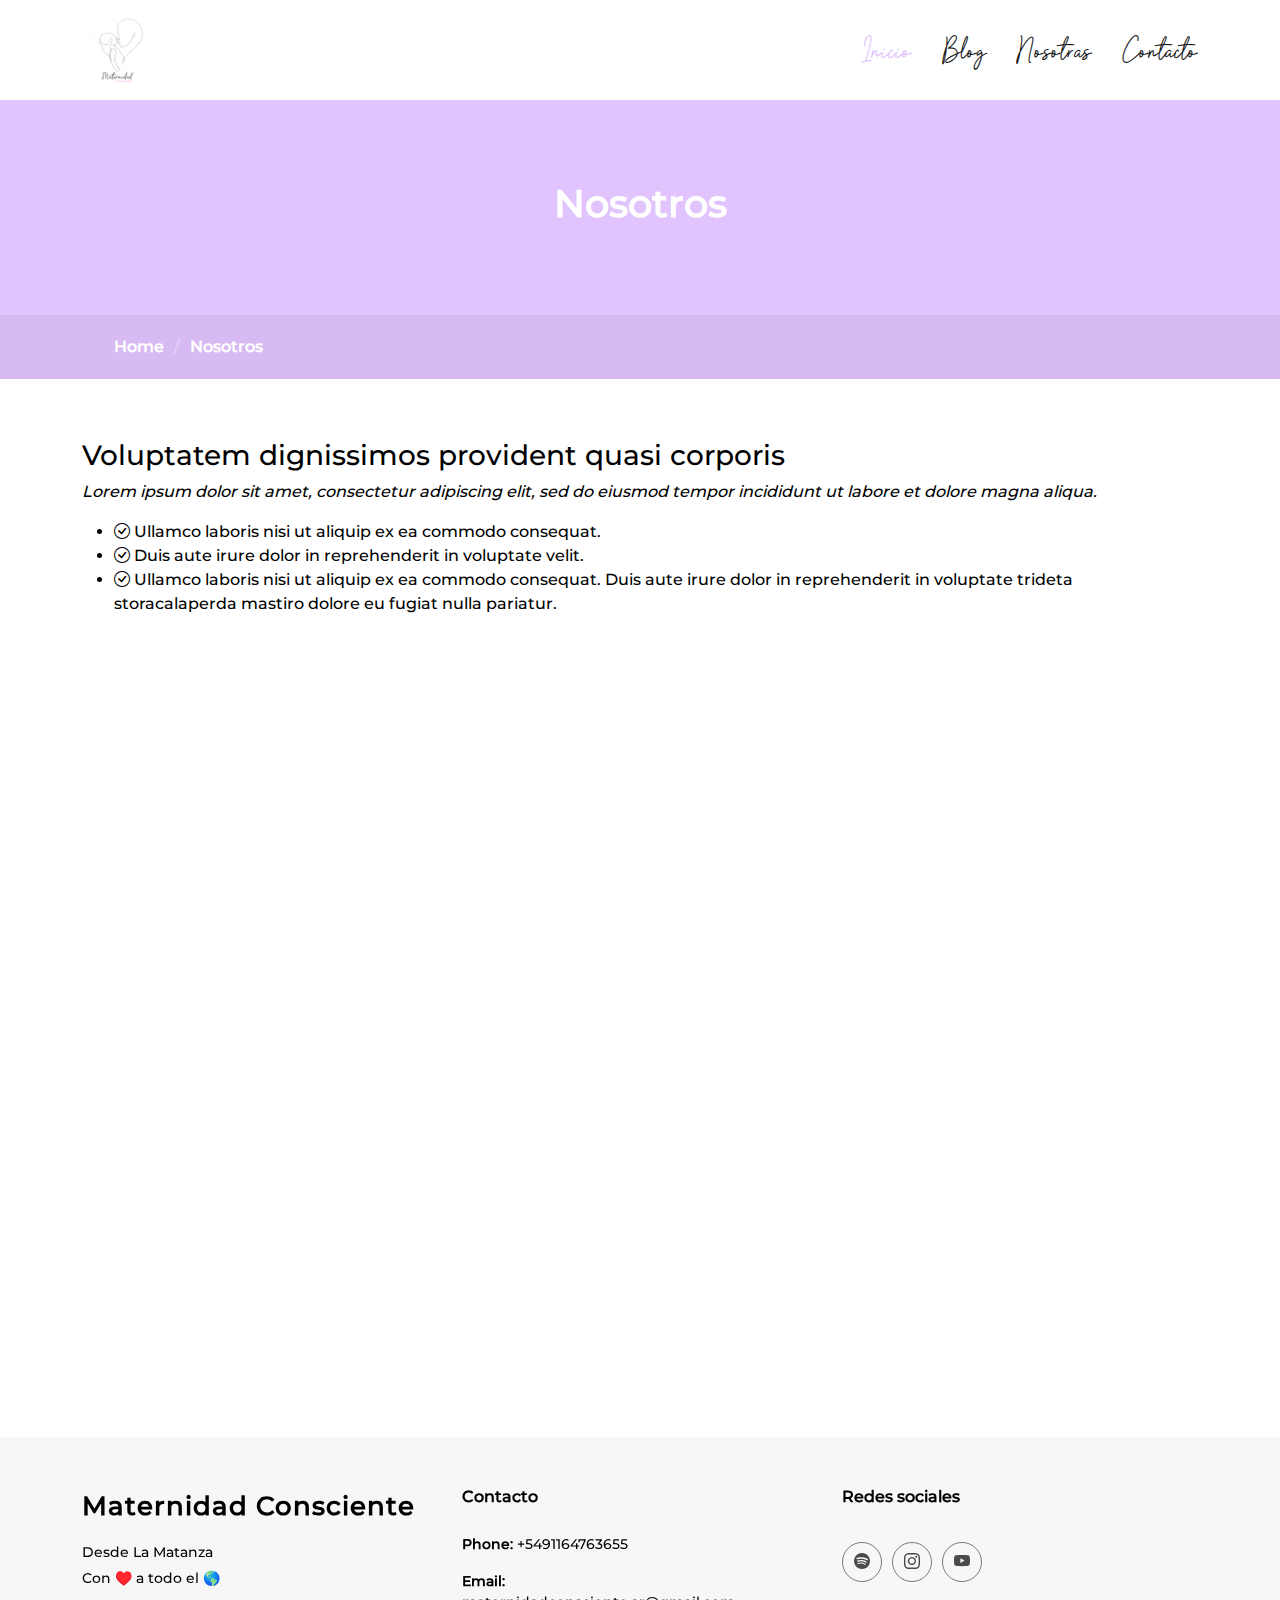
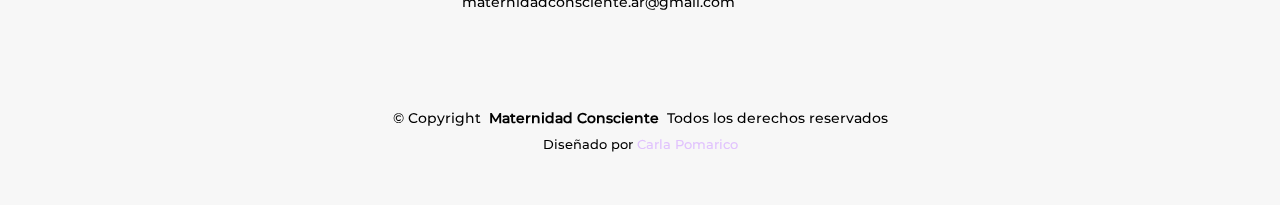
==== about.html @ c1cf28a8 "add files" ====
<!DOCTYPE html>
<html lang="es">

<head>
  <meta charset="utf-8">
  <meta content="width=device-width, initial-scale=1.0" name="viewport">
  <title>Nosotros </title>
  <meta content="" name="description">
  <meta content="" name="keywords">

  <!-- Favicons -->
  <link href="" rel="icon">
  <link href="" rel="apple-touch-icon">

  <!-- Fonts -->
  <link href="https://fonts.googleapis.com" rel="preconnect">
  <link href="https://fonts.gstatic.com" rel="preconnect" crossorigin>
  <link href="https://fonts.googleapis.com/css2?family=Open+Sans:ital,wght@0,300;0,400;0,500;0,600;0,700;0,800;1,300;1,400;1,500;1,600;1,700;1,800&family=Poppins:ital,wght@0,100;0,200;0,300;0,400;0,500;0,600;0,700;0,800;0,900;1,100;1,200;1,300;1,400;1,500;1,600;1,700;1,800;1,900&family=Raleway:ital,wght@0,100;0,200;0,300;0,400;0,500;0,600;0,700;0,800;0,900;1,100;1,200;1,300;1,400;1,500;1,600;1,700;1,800;1,900&display=swap" rel="stylesheet">

  <!-- Vendor CSS Files -->
  <link href="assets/vendor/bootstrap/css/bootstrap.min.css" rel="stylesheet">
  <link href="assets/vendor/bootstrap-icons/bootstrap-icons.css" rel="stylesheet">
  <link href="assets/vendor/aos/aos.css" rel="stylesheet">
  <link href="assets/vendor/glightbox/css/glightbox.min.css" rel="stylesheet">
  <link href="assets/vendor/swiper/swiper-bundle.min.css" rel="stylesheet">

  <!-- Main CSS File -->
  <link href="assets/css/main.css" rel="stylesheet">

  <!-- =======================================================
  * Template Name: Mentor
  * Template URL: https://bootstrapmade.com/mentor-free-education-bootstrap-theme/
  * Updated: May 18 2024 with Bootstrap v5.3.3
  * Author: BootstrapMade.com
  * License: https://bootstrapmade.com/license/
  ======================================================== -->
</head>

<body class="about-page">

  <header id="header" class="header d-flex align-items-center sticky-top">
    <div class="container-fluid container-xl position-relative d-flex align-items-center">

      <a href="index.html" class="logo d-flex align-items-center me-auto">
        <!-- Uncomment the line below if you also wish to use an image logo -->
        <!-- <img src="assets/img/logo.png" alt=""><h1 class="sitename">Maternidad Consciente</h1> -->
        <img src="./assets/img/web logo1.png" alt="">
      </a>

      <nav id="navmenu" class="navmenu">
        <ul>
          <li><a href="index.html" class="active">Inicio<br></a></li> 
          <li><a href="blog.html">Blog</a></li>           
          <li><a href="about.html">Nosotras</a></li>
          <li><a href="contact.html">Contacto</a></li>
        </ul>
        <i class="mobile-nav-toggle d-xl-none bi bi-list"></i>
      </nav>


    </div>
  </header>

  <main class="main">

    <!-- Page Title -->
    <div class="page-title" data-aos="fade">
      <div class="heading">
        <div class="container">
          <div class="row d-flex justify-content-center text-center">
            <div class="col-lg-8">
              <h1 class="">Nosotros<br></h1>
              <p class="mb-0"></p>
            </div>
          </div>
        </div>
      </div>
      <nav class="breadcrumbs">
        <div class="container">
          <ol>
            <li><a href="index.html">Home</a></li>
            <li class="current">Nosotros<br></li>
          </ol>
        </div>
      </nav>
    </div><!-- End Page Title -->

    <!-- About Us Section -->
    <section id="about-us" class="section about-us">

      <div class="container">

        <div class="row gy-4">

          <div class="col-lg-6 order-1 order-lg-2" data-aos="fade-up" data-aos-delay="100">
            <img src="assets/img/Fondo.png" class="img-fluid" alt="">
          </div>

          <div class="justify-content-center" data-aos="fade-up" data-aos-delay="200">
            <h3>Voluptatem dignissimos provident quasi corporis</h3>
            <p class="fst-italic">
              Lorem ipsum dolor sit amet, consectetur adipiscing elit, sed do eiusmod tempor incididunt ut labore et dolore
              magna aliqua.
            </p>
            <ul>
              <li><i class="bi bi-check-circle"></i> <span>Ullamco laboris nisi ut aliquip ex ea commodo consequat.</span></li>
              <li><i class="bi bi-check-circle"></i> <span>Duis aute irure dolor in reprehenderit in voluptate velit.</span></li>
              <li><i class="bi bi-check-circle"></i> <span>Ullamco laboris nisi ut aliquip ex ea commodo consequat. Duis aute irure dolor in reprehenderit in voluptate trideta storacalaperda mastiro dolore eu fugiat nulla pariatur.</span></li>
            </ul>
          </div>

        </div>

      </div>

    </section><!-- /About Us Section -->

   

    <!-- Testimonials Section -->
    <section id="testimonials" class="testimonials section">

      <!-- Section Title -->
      <div class="container section-title" data-aos="fade-up">
        <h2>Testimonials</h2><br><br>
        <p class="">Qué están diciendo</p>
      </div><!-- End Section Title -->

      <div class="container" data-aos="fade-up" data-aos-delay="100">

        <div class="swiper">
          <script type="application/json" class="swiper-config">
            {
              "loop": true,
              "speed": 600,
              "autoplay": {
                "delay": 5000
              },
              "slidesPerView": "auto",
              "pagination": {
                "el": ".swiper-pagination",
                "type": "bullets",
                "clickable": true
              },
              "breakpoints": {
                "320": {
                  "slidesPerView": 1,
                  "spaceBetween": 40
                },
                "1200": {
                  "slidesPerView": 2,
                  "spaceBetween": 20
                }
              }
            }
          </script>
          <div class="swiper-wrapper">

            <div class="swiper-slide">
              <div class="testimonial-wrap">
                <div class="testimonial-item">
                  <img src="assets/img/1.png" class="testimonial-img" alt="">
                  <h3>Laura Martínez</h3>
                  <h4>Psicóloga</h4>
                  <div class="stars">
                    <i class="bi bi-star-fill"></i><i class="bi bi-star-fill"></i><i class="bi bi-star-fill"></i><i class="bi bi-star-fill"></i><i class="bi bi-star-fill"></i>
                  </div>
                  <p>
                    <i class="bi bi-quote quote-icon-left"></i>
                    <span>En Maternidad Consciente encontré el espacio perfecto para reflexionar sobre la decisión de ser mamá. Los artículos son profundos y enriquecedores, ayudándome a tomar una decisión informada y serena.</span>
                    <i class="bi bi-quote quote-icon-right"></i>
                  </p>
                </div>
              </div>
            </div><!-- End testimonial item -->

            <div class="swiper-slide">
              <div class="testimonial-wrap">
                <div class="testimonial-item">
                  <img src="assets/img/1.png" class="testimonial-img" alt="">
                  <h3>Ana Gómez</h3>
                  <h4>Maestra</h4>
                  <div class="stars">
                    <i class="bi bi-star-fill"></i><i class="bi bi-star-fill"></i><i class="bi bi-star-fill"></i><i class="bi bi-star-fill"></i><i class="bi bi-star-fill"></i>
                  </div>
                  <p>
                    <i class="bi bi-quote quote-icon-left"></i>
                    <span>Este blog es una joya para cualquier mujer que considere la maternidad. Ofrece una perspectiva realista y consciente que me ha permitido entender mejor el compromiso y la alegría de ser madre.</span>
                    <i class="bi bi-quote quote-icon-right"></i>
                  </p>
                </div>
              </div>
            </div><!-- End testimonial item -->

            <div class="swiper-slide">
              <div class="testimonial-wrap">
                <div class="testimonial-item">
                  <img src="assets/img/1.png" class="testimonial-img" alt="">
                  <h3>Carla Rodríguez</h3>
                  <h4>Nutricionista</h4>
                  <div class="stars">
                    <i class="bi bi-star-fill"></i><i class="bi bi-star-fill"></i><i class="bi bi-star-fill"></i><i class="bi bi-star-fill"></i><i class="bi bi-star-fill"></i>
                  </div>
                  <p>
                    <i class="bi bi-quote quote-icon-left"></i>
                    <span>Maternidad Consciente es un recurso invaluable. Los temas tratados van más allá de lo superficial, ayudando a las mujeres a tomar decisiones informadas y seguras sobre la maternidad.</span>
                    <i class="bi bi-quote quote-icon-right"></i>
                  </p>
                </div>
              </div>
            </div><!-- End testimonial item -->

            <div class="swiper-slide">
              <div class="testimonial-wrap">
                <div class="testimonial-item">
                  <img src="assets/img/1.png" class="testimonial-img" alt="">
                  <h3>María López</h3>
                  <h4>Abogada</h4>
                  <div class="stars">
                    <i class="bi bi-star-fill"></i><i class="bi bi-star-fill"></i><i class="bi bi-star-fill"></i><i class="bi bi-star-fill"></i><i class="bi bi-star-fill"></i>
                  </div>
                  <p>
                    <i class="bi bi-quote quote-icon-left"></i>
                    <span>Leer Maternidad Consciente me ha dado una nueva visión sobre lo que implica ser madre. Los artículos están llenos de consejos prácticos y reflexiones profundas que me han hecho sentir más segura y preparada.</span>
                    <i class="bi bi-quote quote-icon-right"></i>
                  </p>
                </div>
              </div>
            </div><!-- End testimonial item -->

           

          </div>
          <div class="swiper-pagination"></div>
        </div>

      </div>

    </section><!-- /Testimonials Section -->

  </main>

    <!-- FOOTER  -->
    <footer id="footer" class="footer position-relative">

      <div class="container footer-top">
        <div class="row gy-4">
          <div class="col-lg-4 col-md-6 footer-about">
            <a href="index.html" class="logo d-flex align-items-center">
              <span class="sitename">Maternidad Consciente</span>
            </a>
            <div class="footer-contact pt-3">
              <p>Desde La Matanza</p>
              <p>Con ♥️ a todo el 🌎</p>
              
            </div>
            
          </div>
  
          <div class="col-lg-2 col-md-3 footer-links">
            <h4>Contacto</h4>
            <ul>
              <p class="mt-3"><strong>Phone:</strong> <span>+5491164763655</span></p>
              <p><strong>Email:</strong> <span>maternidadconsciente.ar@gmail.com</span></p>
            </ul>
          </div>
  
          <div class="col-lg-2 col-md-3 footer-links">          
          </div>
  
          <div class="col-lg-4 col-md-12 footer-newsletter">
            <h4>Redes sociales</h4>
            <div class="social-links d-flex mt-4">
              <a href="https://open.spotify.com/show/2LHsCtGctNnE9s2NsYrNI2"><i class="bi bi-spotify"></i></a>
              <a href="https://www.instagram.com/maternidadconsciente.ar/"><i class="bi bi-instagram"></i></a>
              <a href="https://www.youtube.com/channel/UCr6uU4M3tH1IjW_aCjeZqSw"><i class="bi bi-youtube"></i></a>
    
            </div>          
          </div>
  
        </div>
      </div>
  
        <!-- derechos -->
      <div class="container copyright text-center mt-4">
        <p>© <span>Copyright</span> <strong class="px-1 sitename">Maternidad Consciente</strong> <span>Todos los derechos reservados</span></p>
        <div class="credits">
              Diseñado por <a href="#">Carla Pomarico</a>
        </div>
      </div>
  
    </footer>

  <!-- Scroll Top -->
  <a href="#" id="scroll-top" class="scroll-top d-flex align-items-center justify-content-center"><i class="bi bi-arrow-up-short"></i></a>

  <!-- Preloader -->
  <div id="preloader"></div>

  <!-- Vendor JS Files -->
  <script src="assets/vendor/bootstrap/js/bootstrap.bundle.min.js"></script>
  <script src="assets/vendor/php-email-form/validate.js"></script>
  <script src="assets/vendor/aos/aos.js"></script>
  <script src="assets/vendor/glightbox/js/glightbox.min.js"></script>
  <script src="assets/vendor/purecounter/purecounter_vanilla.js"></script>
  <script src="assets/vendor/swiper/swiper-bundle.min.js"></script>

  <!-- Main JS File -->
  <script src="assets/js/main.js"></script>

</body>

</html>
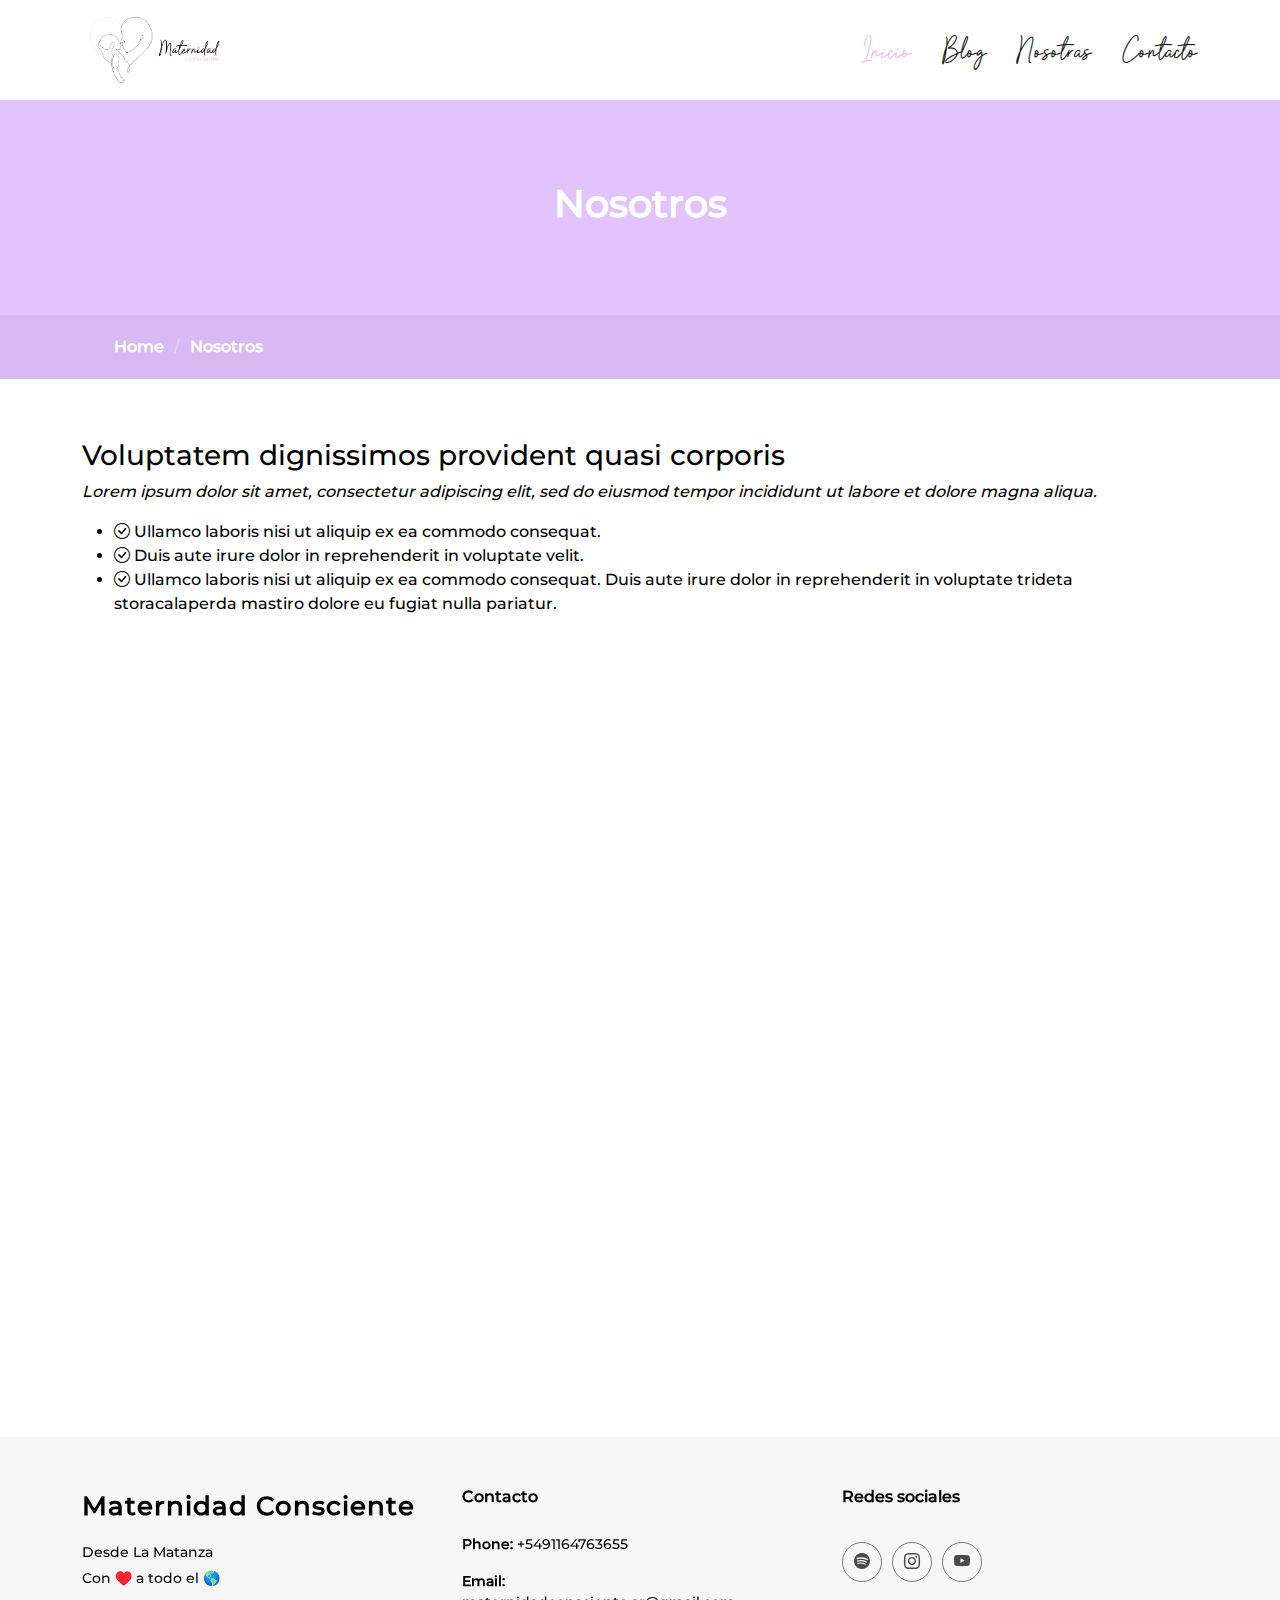
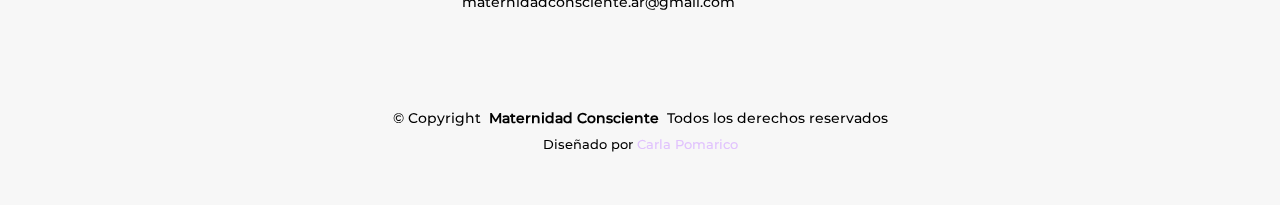
==== commit 88c1d193: "cambio logo" ====
--- a/about.html
+++ b/about.html
@@ -44,7 +44,7 @@
       <a href="index.html" class="logo d-flex align-items-center me-auto">
         <!-- Uncomment the line below if you also wish to use an image logo -->
         <!-- <img src="assets/img/logo.png" alt=""><h1 class="sitename">Maternidad Consciente</h1> -->
-        <img src="./assets/img/web logo1.png" alt="">
+        <img src="./assets/img/logoweb.png" alt="">
       </a>
 
       <nav id="navmenu" class="navmenu">
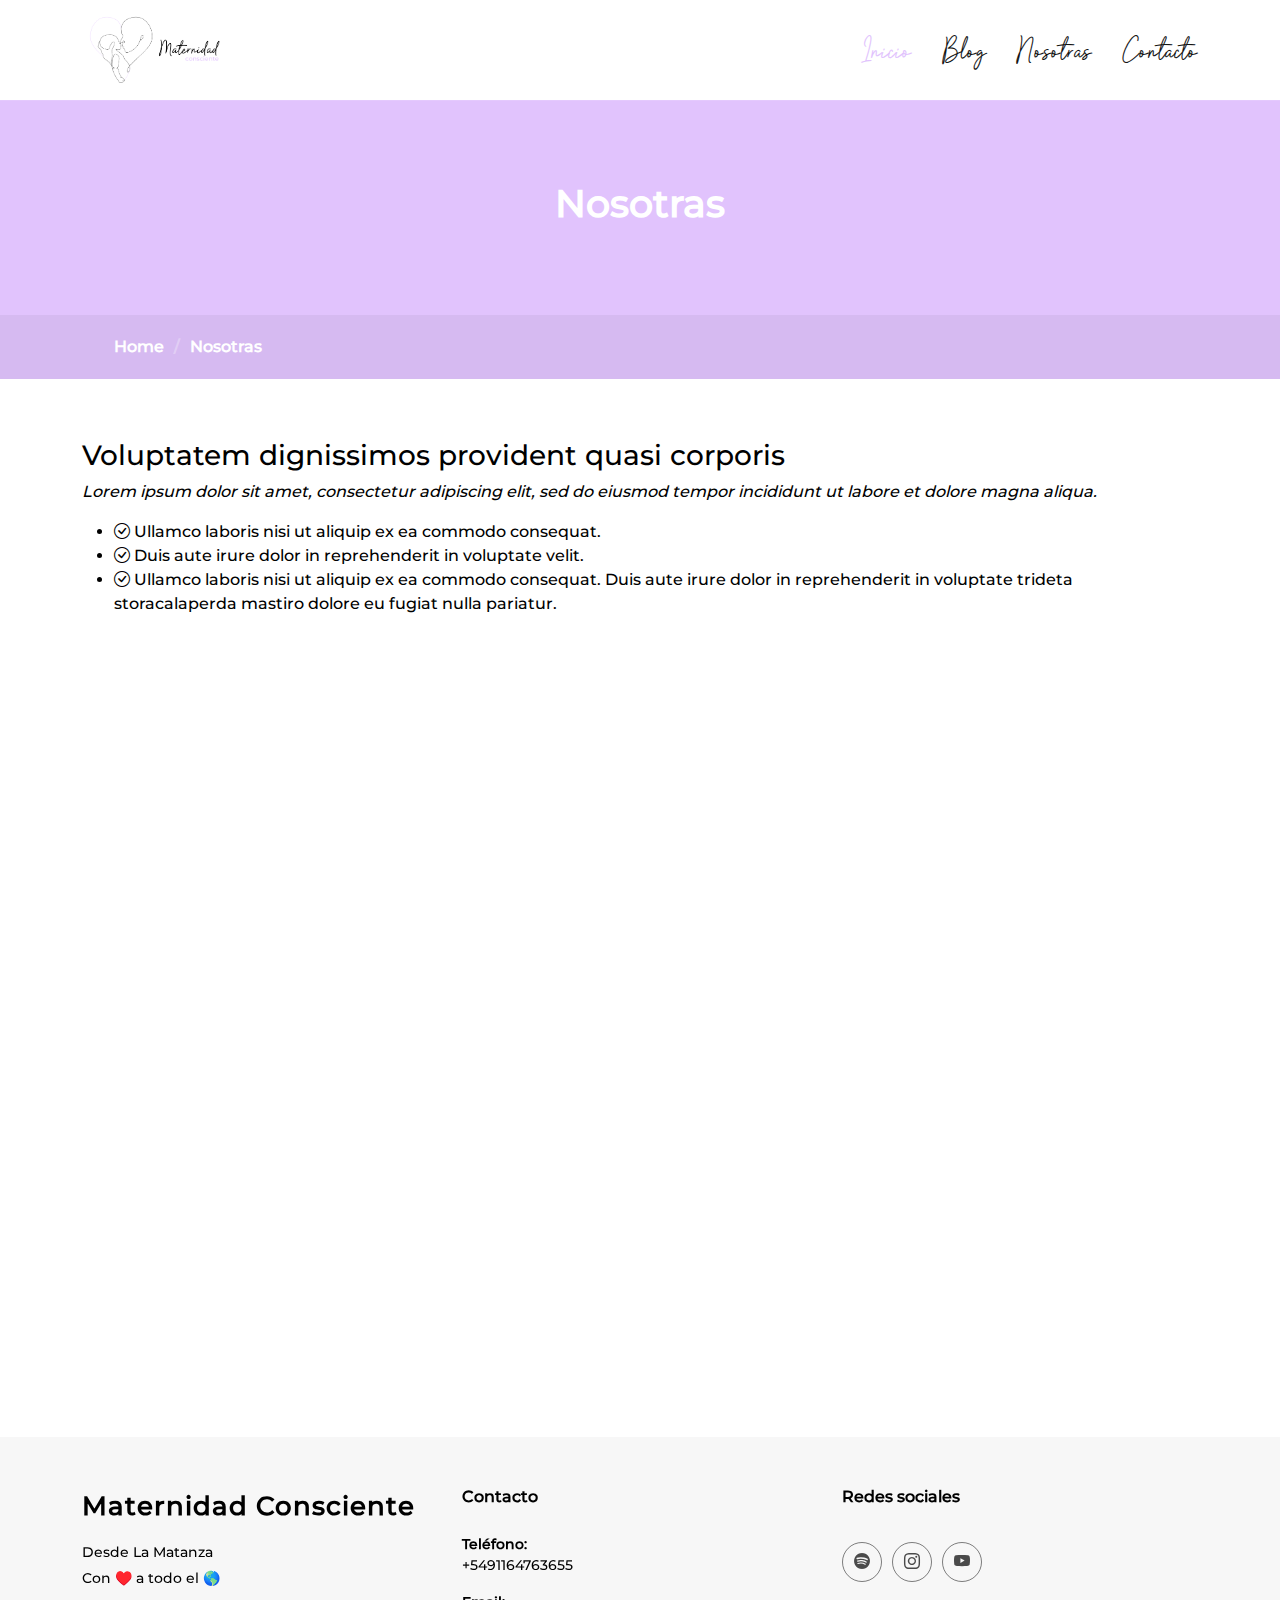
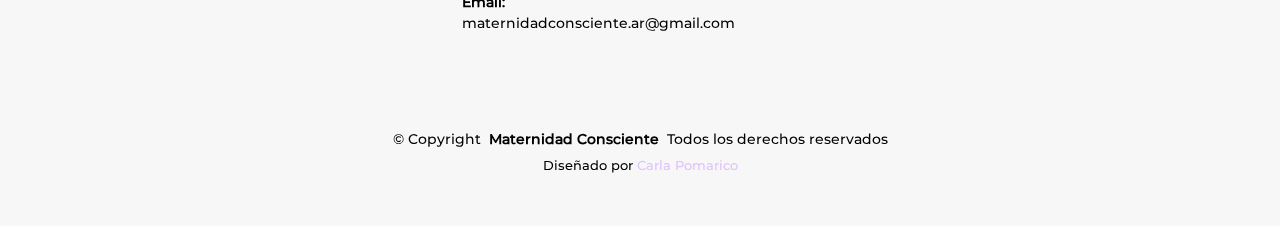
==== commit cdcc86c3: "cambios footer" ====
--- a/about.html
+++ b/about.html
@@ -69,7 +69,7 @@
         <div class="container">
           <div class="row d-flex justify-content-center text-center">
             <div class="col-lg-8">
-              <h1 class="">Nosotros<br></h1>
+              <h1 class="">Nosotras<br></h1>
               <p class="mb-0"></p>
             </div>
           </div>
@@ -79,7 +79,7 @@
         <div class="container">
           <ol>
             <li><a href="index.html">Home</a></li>
-            <li class="current">Nosotros<br></li>
+            <li class="current">Nosotras<br></li>
           </ol>
         </div>
       </nav>
@@ -122,8 +122,8 @@
 
       <!-- Section Title -->
       <div class="container section-title" data-aos="fade-up">
-        <h2>Testimonials</h2><br><br>
-        <p class="">Qué están diciendo</p>
+        <h2>Testimonios</h2><br><br>
+        <p class="">Las madres andan diciendo...</p>
       </div><!-- End Section Title -->
 
       <div class="container" data-aos="fade-up" data-aos-delay="100">
@@ -260,7 +260,7 @@
           <div class="col-lg-2 col-md-3 footer-links">
             <h4>Contacto</h4>
             <ul>
-              <p class="mt-3"><strong>Phone:</strong> <span>+5491164763655</span></p>
+              <p class="mt-3"><strong>Teléfono:</strong> <span>+5491164763655</span></p>
               <p><strong>Email:</strong> <span>maternidadconsciente.ar@gmail.com</span></p>
             </ul>
           </div>
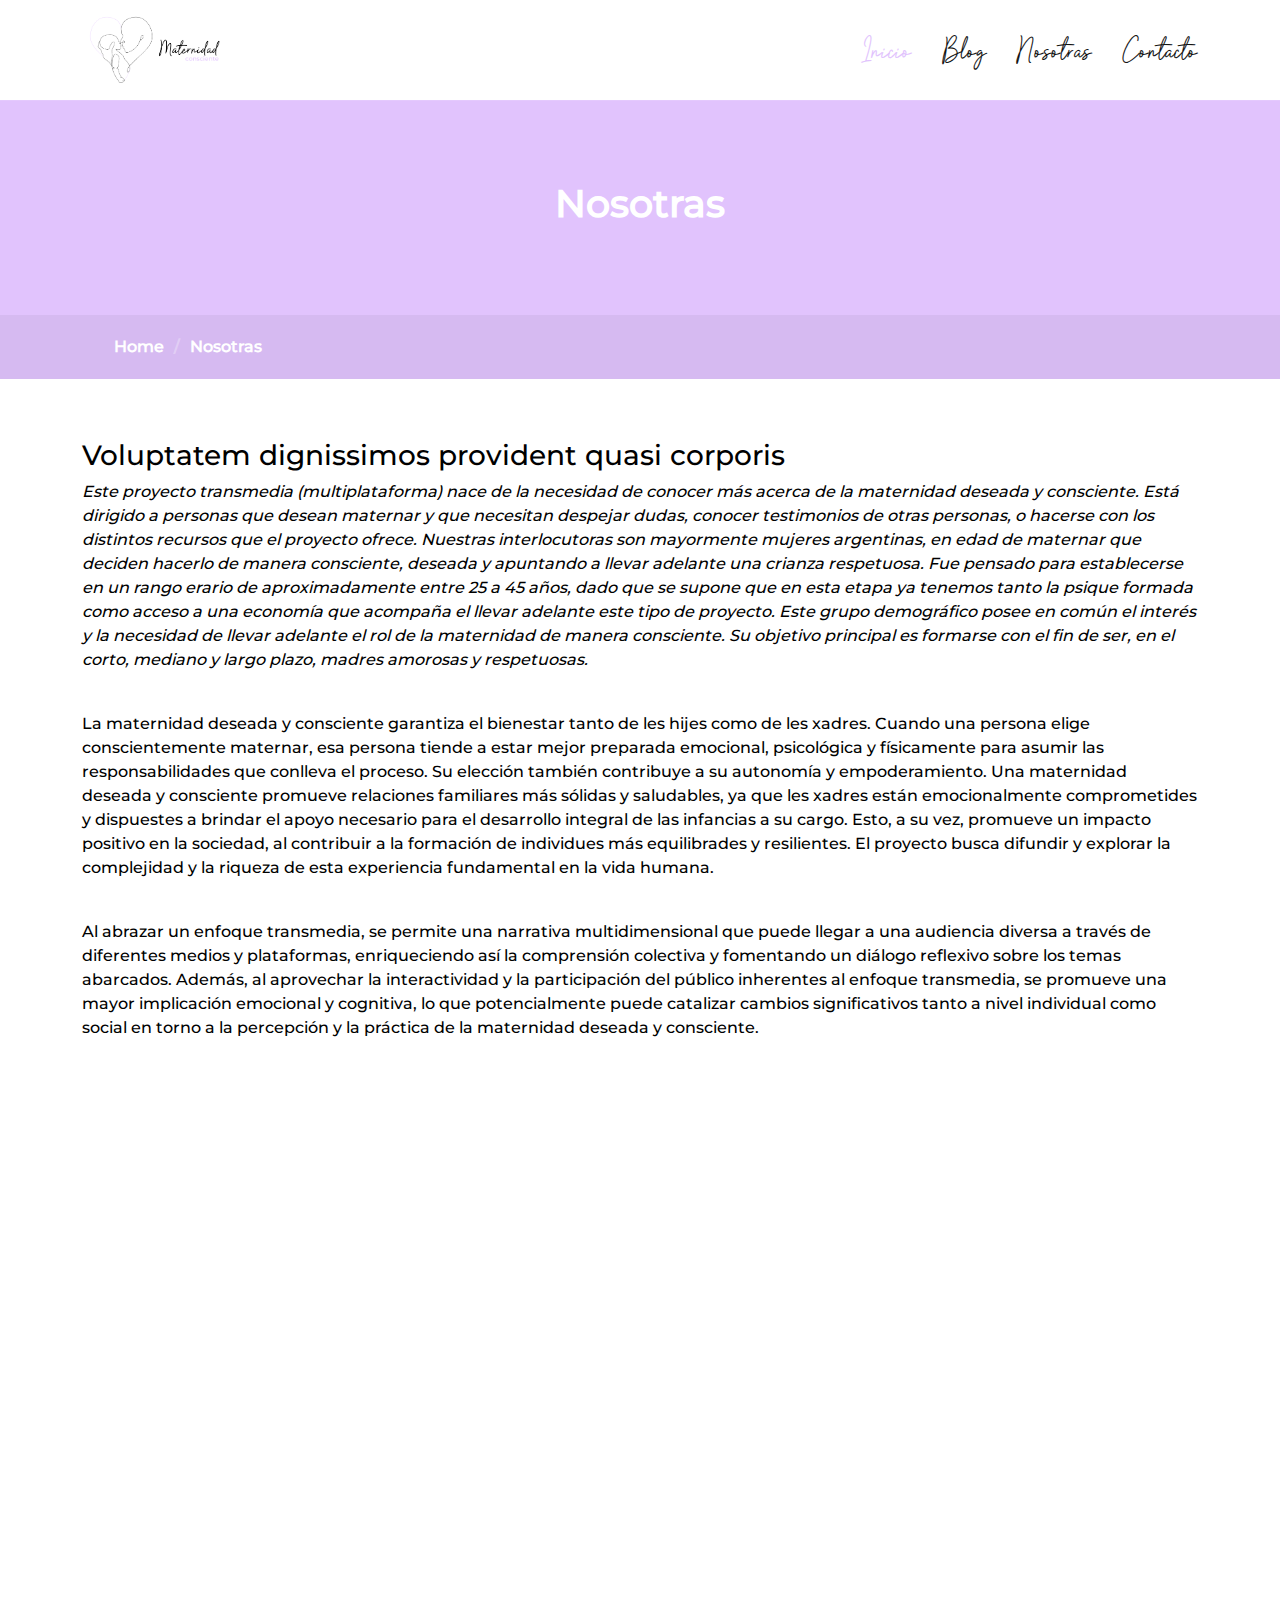
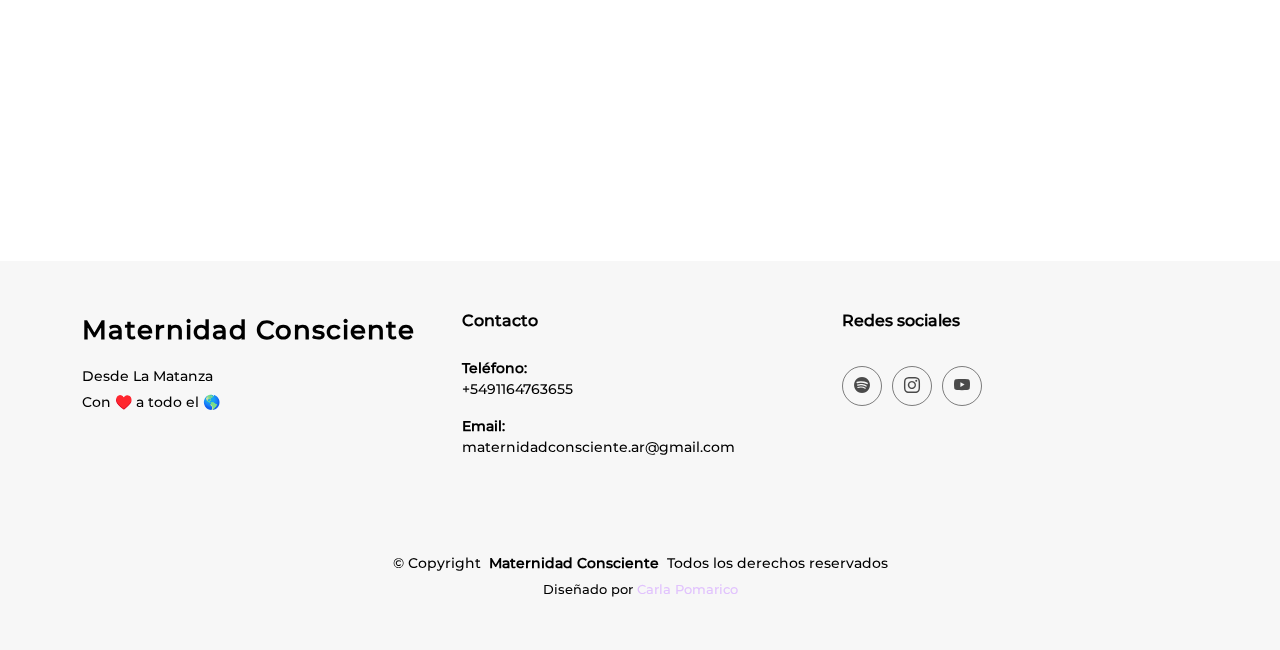
==== commit 35122ef6: "cambios about" ====
--- a/about.html
+++ b/about.html
@@ -99,14 +99,16 @@
           <div class="justify-content-center" data-aos="fade-up" data-aos-delay="200">
             <h3>Voluptatem dignissimos provident quasi corporis</h3>
             <p class="fst-italic">
-              Lorem ipsum dolor sit amet, consectetur adipiscing elit, sed do eiusmod tempor incididunt ut labore et dolore
-              magna aliqua.
-            </p>
-            <ul>
-              <li><i class="bi bi-check-circle"></i> <span>Ullamco laboris nisi ut aliquip ex ea commodo consequat.</span></li>
-              <li><i class="bi bi-check-circle"></i> <span>Duis aute irure dolor in reprehenderit in voluptate velit.</span></li>
-              <li><i class="bi bi-check-circle"></i> <span>Ullamco laboris nisi ut aliquip ex ea commodo consequat. Duis aute irure dolor in reprehenderit in voluptate trideta storacalaperda mastiro dolore eu fugiat nulla pariatur.</span></li>
-            </ul>
+              Este proyecto transmedia (multiplataforma) nace de la necesidad de conocer más acerca de la maternidad deseada y consciente. Está dirigido a personas que desean maternar y que necesitan despejar dudas, conocer testimonios de otras personas, o hacerse con los distintos recursos que el proyecto ofrece. 
+              Nuestras interlocutoras son mayormente mujeres argentinas, en edad de maternar que deciden hacerlo de manera consciente, deseada y apuntando a llevar adelante una crianza respetuosa. Fue pensado para establecerse en un rango erario de aproximadamente entre 25 a 45 años, dado que se supone que en esta etapa ya tenemos tanto la psique formada como acceso a una economía que acompaña el llevar adelante este tipo de proyecto. 
+              Este grupo demográfico posee en común el interés y la necesidad de llevar adelante el rol de la maternidad de manera consciente. Su objetivo principal es formarse con el fin de ser, en el corto, mediano y largo plazo, madres amorosas y respetuosas.
+            </p><br>
+            <p>La maternidad deseada y consciente garantiza el bienestar tanto de les hijes como de les xadres. Cuando una persona elige conscientemente maternar, esa persona tiende a estar mejor preparada emocional, psicológica y físicamente para asumir las responsabilidades que conlleva el proceso. 
+              Su elección también contribuye a su autonomía y empoderamiento. Una maternidad deseada y consciente promueve relaciones familiares más sólidas y saludables, ya que les xadres están emocionalmente comprometides y dispuestes a brindar el apoyo necesario para el desarrollo integral de las infancias a su cargo. 
+              Esto, a su vez, promueve un impacto positivo en la sociedad, al contribuir a la formación de individues más equilibrades y resilientes. 
+              El proyecto busca difundir y explorar la complejidad y la riqueza de esta experiencia fundamental en la vida humana. </p><br>
+           <p>Al abrazar un enfoque transmedia, se permite una narrativa multidimensional que puede llegar a una audiencia diversa a través de diferentes medios y plataformas, enriqueciendo así la comprensión colectiva y fomentando un diálogo reflexivo sobre los temas abarcados. 
+            Además, al aprovechar la interactividad y la participación del público inherentes al enfoque transmedia, se promueve una mayor implicación emocional y cognitiva, lo que potencialmente puede catalizar cambios significativos tanto a nivel individual como social en torno a la percepción y la práctica de la maternidad deseada y consciente.</p>
           </div>
 
         </div>
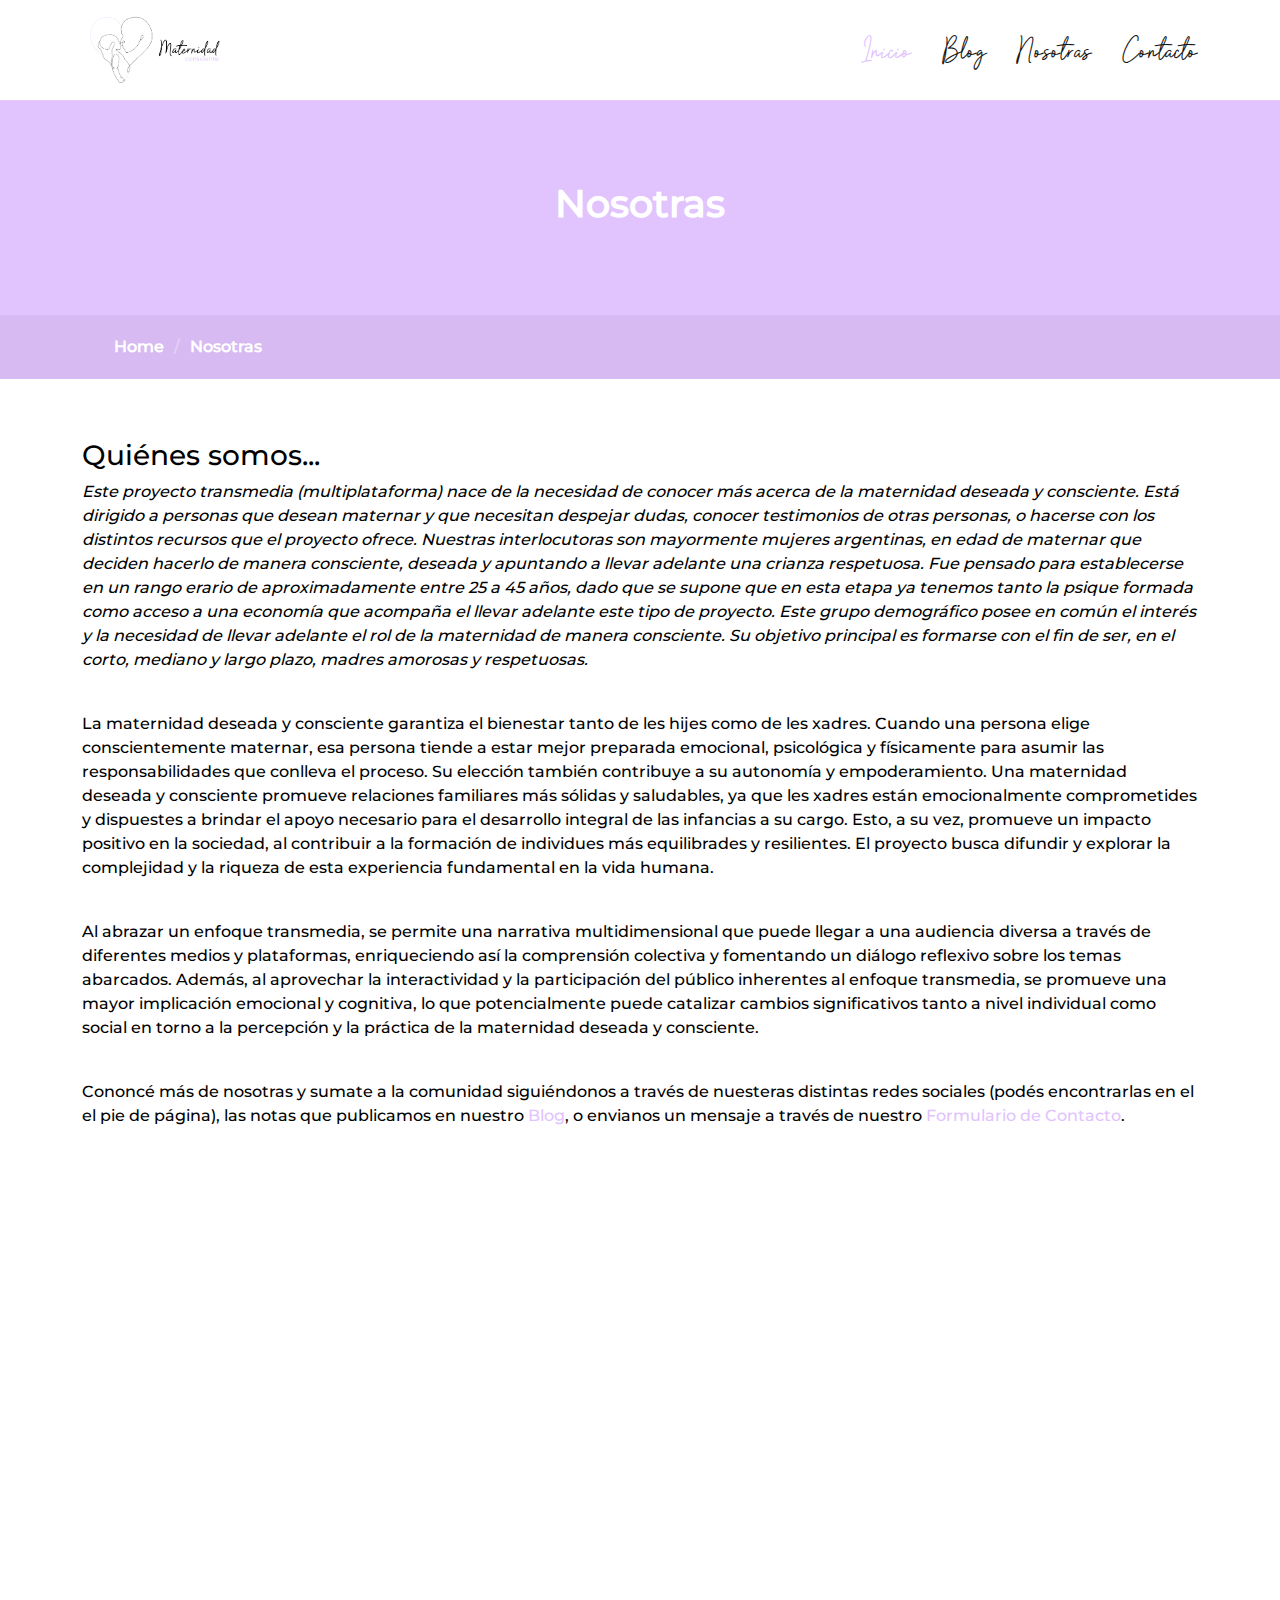
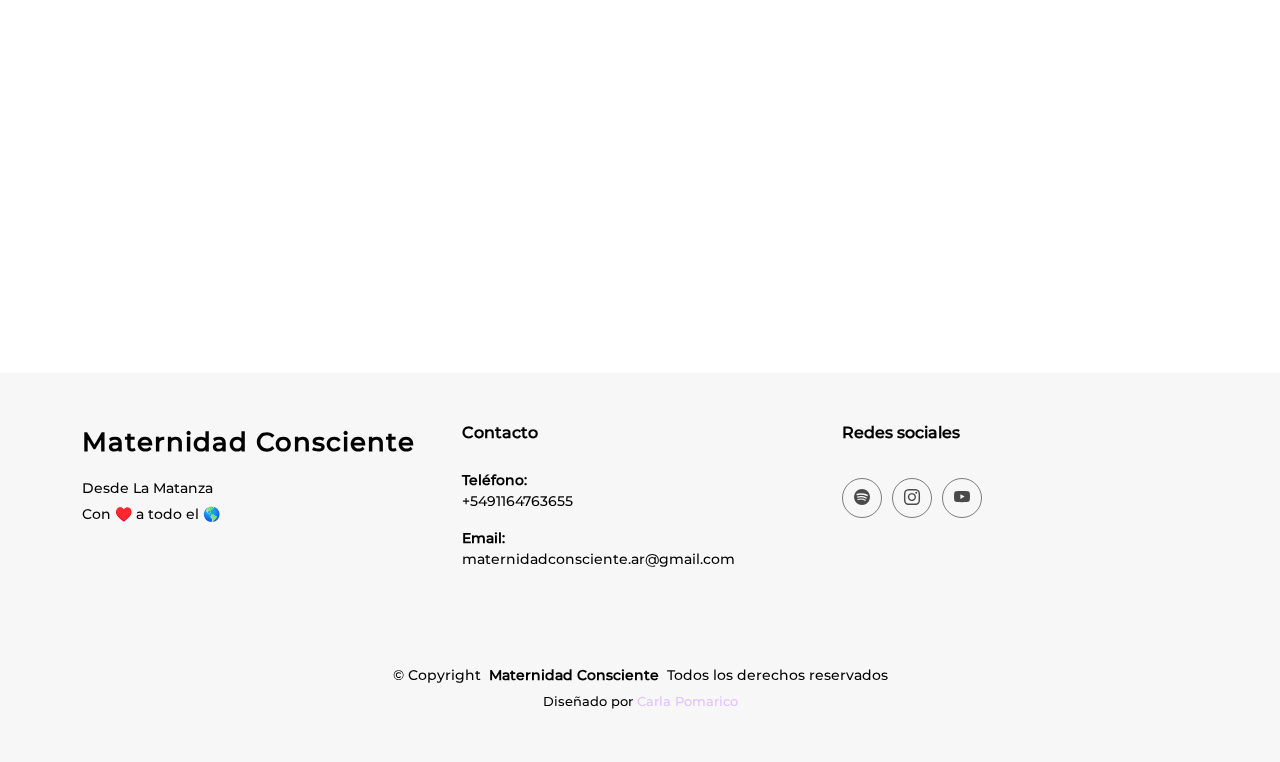
==== commit c03297fb: "mas cambios en about" ====
--- a/about.html
+++ b/about.html
@@ -97,7 +97,7 @@
           </div>
 
           <div class="justify-content-center" data-aos="fade-up" data-aos-delay="200">
-            <h3>Voluptatem dignissimos provident quasi corporis</h3>
+            <h3>Quiénes somos...</h3>
             <p class="fst-italic">
               Este proyecto transmedia (multiplataforma) nace de la necesidad de conocer más acerca de la maternidad deseada y consciente. Está dirigido a personas que desean maternar y que necesitan despejar dudas, conocer testimonios de otras personas, o hacerse con los distintos recursos que el proyecto ofrece. 
               Nuestras interlocutoras son mayormente mujeres argentinas, en edad de maternar que deciden hacerlo de manera consciente, deseada y apuntando a llevar adelante una crianza respetuosa. Fue pensado para establecerse en un rango erario de aproximadamente entre 25 a 45 años, dado que se supone que en esta etapa ya tenemos tanto la psique formada como acceso a una economía que acompaña el llevar adelante este tipo de proyecto. 
@@ -108,7 +108,8 @@
               Esto, a su vez, promueve un impacto positivo en la sociedad, al contribuir a la formación de individues más equilibrades y resilientes. 
               El proyecto busca difundir y explorar la complejidad y la riqueza de esta experiencia fundamental en la vida humana. </p><br>
            <p>Al abrazar un enfoque transmedia, se permite una narrativa multidimensional que puede llegar a una audiencia diversa a través de diferentes medios y plataformas, enriqueciendo así la comprensión colectiva y fomentando un diálogo reflexivo sobre los temas abarcados. 
-            Además, al aprovechar la interactividad y la participación del público inherentes al enfoque transmedia, se promueve una mayor implicación emocional y cognitiva, lo que potencialmente puede catalizar cambios significativos tanto a nivel individual como social en torno a la percepción y la práctica de la maternidad deseada y consciente.</p>
+            Además, al aprovechar la interactividad y la participación del público inherentes al enfoque transmedia, se promueve una mayor implicación emocional y cognitiva, lo que potencialmente puede catalizar cambios significativos tanto a nivel individual como social en torno a la percepción y la práctica de la maternidad deseada y consciente.</p><br>
+          <p>Cononcé más de nosotras y sumate a la comunidad siguiéndonos a través de nuesteras distintas redes sociales (podés encontrarlas en el el pie de página), las notas que publicamos en nuestro <a href="blog.html">Blog</a>, o envianos un mensaje a través de nuestro <a href="contact.html">Formulario de Contacto</a>.</p><br>
           </div>
 
         </div>
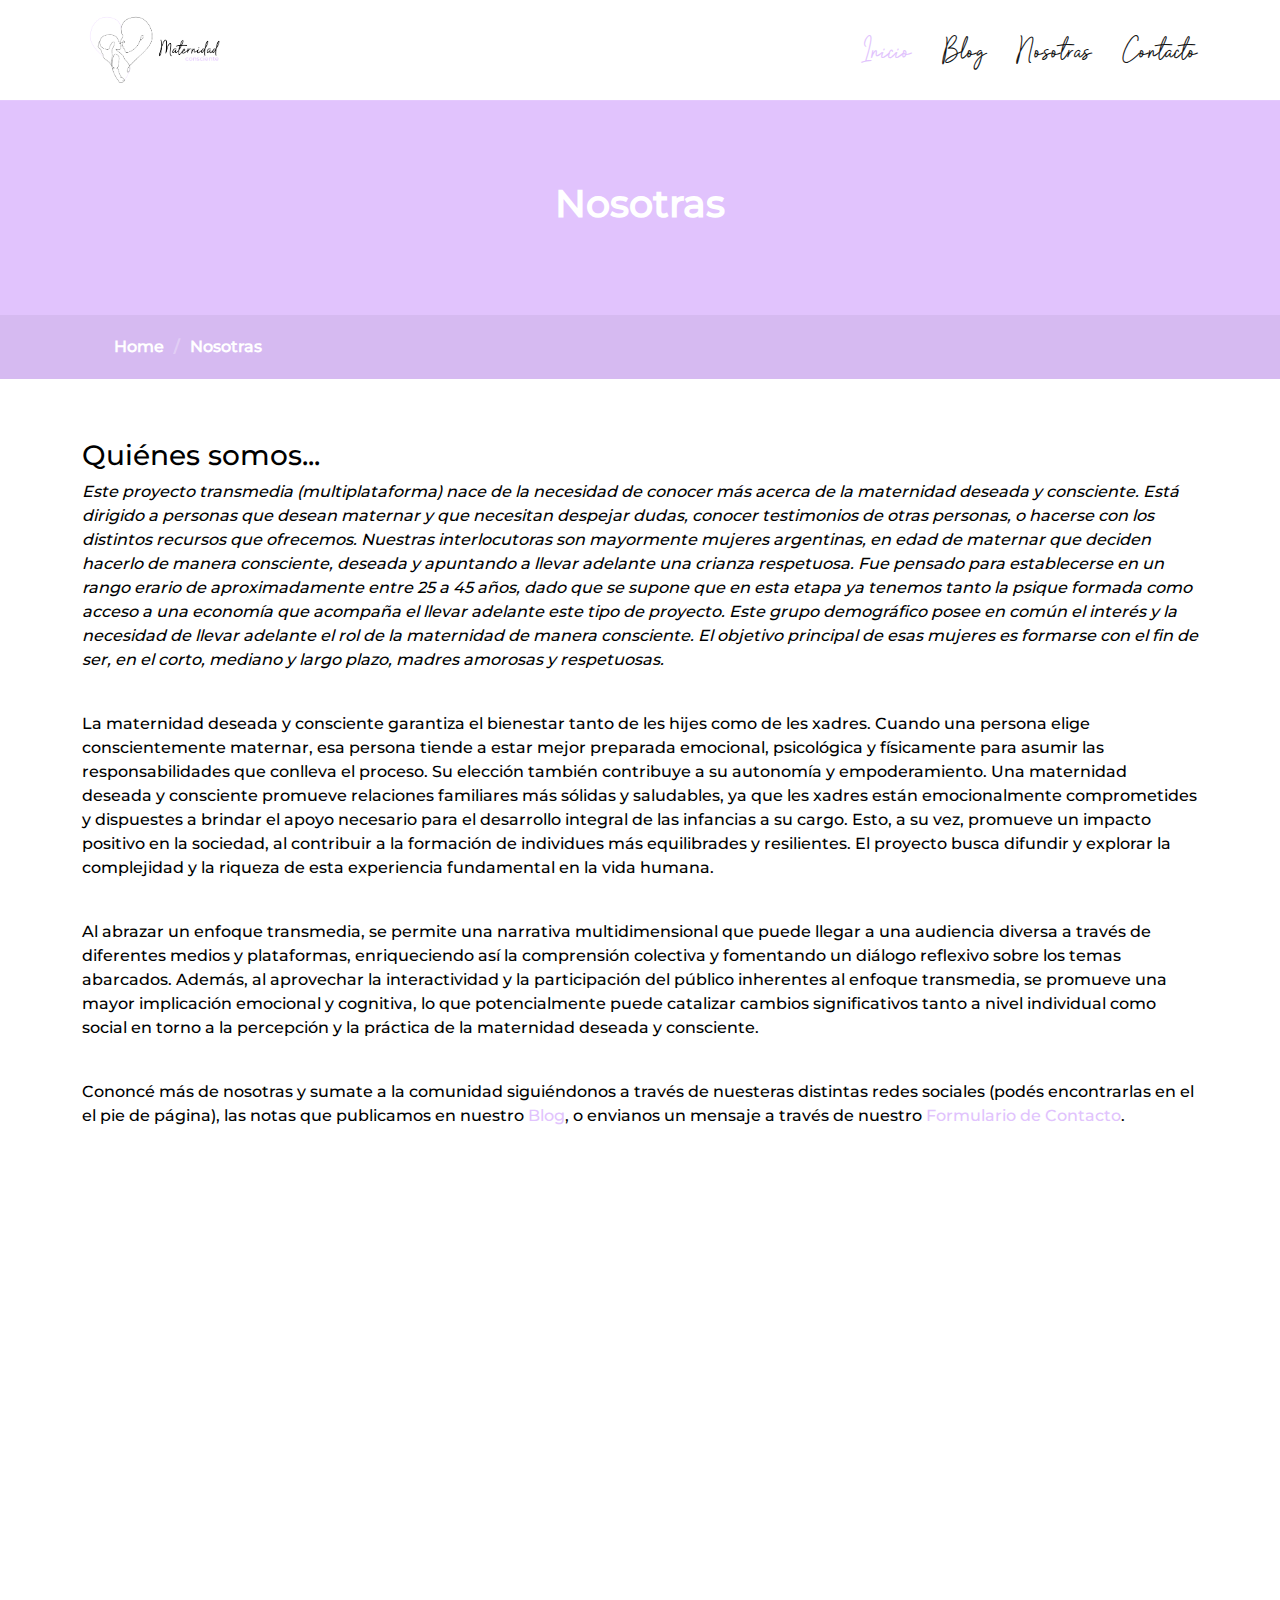
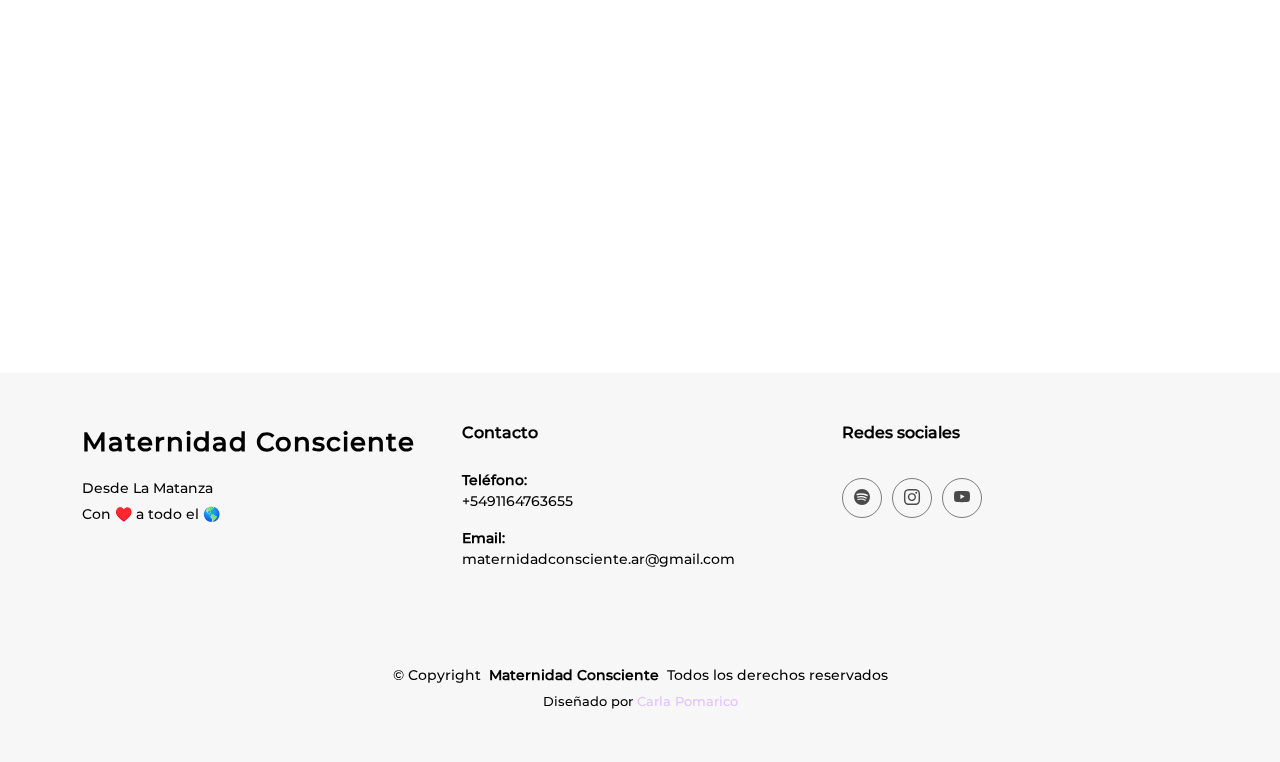
==== commit a673bdab: "cambio about" ====
--- a/about.html
+++ b/about.html
@@ -99,9 +99,9 @@
           <div class="justify-content-center" data-aos="fade-up" data-aos-delay="200">
             <h3>Quiénes somos...</h3>
             <p class="fst-italic">
-              Este proyecto transmedia (multiplataforma) nace de la necesidad de conocer más acerca de la maternidad deseada y consciente. Está dirigido a personas que desean maternar y que necesitan despejar dudas, conocer testimonios de otras personas, o hacerse con los distintos recursos que el proyecto ofrece. 
+              Este proyecto transmedia (multiplataforma) nace de la necesidad de conocer más acerca de la maternidad deseada y consciente. Está dirigido a personas que desean maternar y que necesitan despejar dudas, conocer testimonios de otras personas, o hacerse con los distintos recursos que ofrecemos. 
               Nuestras interlocutoras son mayormente mujeres argentinas, en edad de maternar que deciden hacerlo de manera consciente, deseada y apuntando a llevar adelante una crianza respetuosa. Fue pensado para establecerse en un rango erario de aproximadamente entre 25 a 45 años, dado que se supone que en esta etapa ya tenemos tanto la psique formada como acceso a una economía que acompaña el llevar adelante este tipo de proyecto. 
-              Este grupo demográfico posee en común el interés y la necesidad de llevar adelante el rol de la maternidad de manera consciente. Su objetivo principal es formarse con el fin de ser, en el corto, mediano y largo plazo, madres amorosas y respetuosas.
+              Este grupo demográfico posee en común el interés y la necesidad de llevar adelante el rol de la maternidad de manera consciente. El objetivo principal de esas mujeres es formarse con el fin de ser, en el corto, mediano y largo plazo, madres amorosas y respetuosas.
             </p><br>
             <p>La maternidad deseada y consciente garantiza el bienestar tanto de les hijes como de les xadres. Cuando una persona elige conscientemente maternar, esa persona tiende a estar mejor preparada emocional, psicológica y físicamente para asumir las responsabilidades que conlleva el proceso. 
               Su elección también contribuye a su autonomía y empoderamiento. Una maternidad deseada y consciente promueve relaciones familiares más sólidas y saludables, ya que les xadres están emocionalmente comprometides y dispuestes a brindar el apoyo necesario para el desarrollo integral de las infancias a su cargo. 
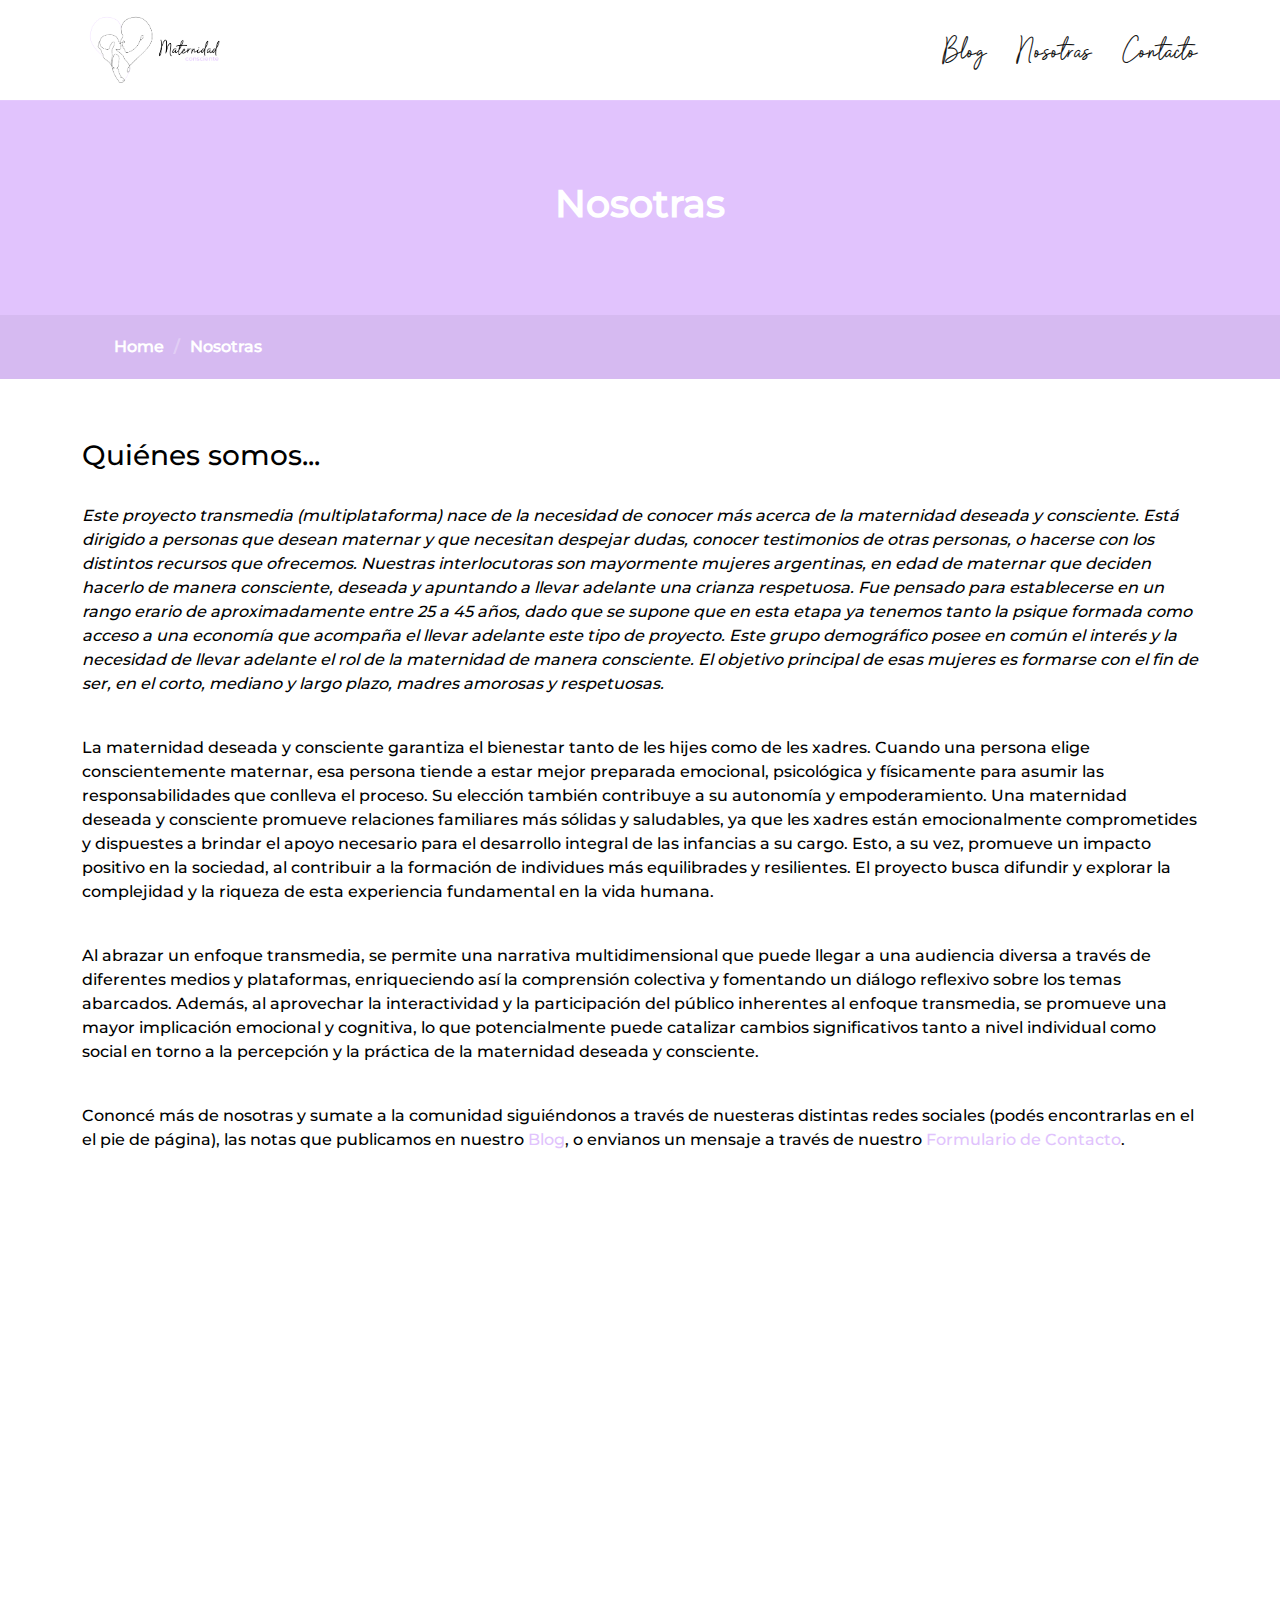
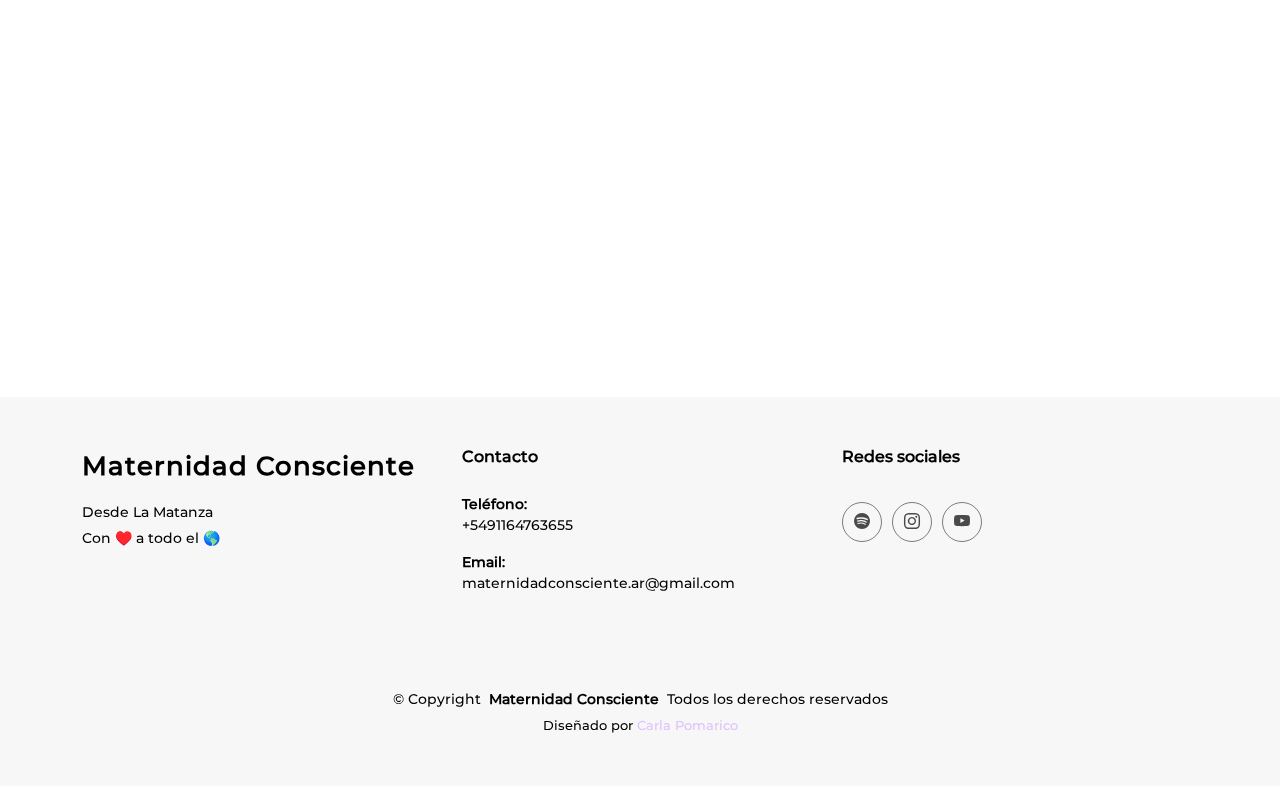
==== commit 7bc88b55: "sacando el inicio de la lista de about" ====
--- a/about.html
+++ b/about.html
@@ -49,7 +49,6 @@
 
       <nav id="navmenu" class="navmenu">
         <ul>
-          <li><a href="index.html" class="active">Inicio<br></a></li> 
           <li><a href="blog.html">Blog</a></li>           
           <li><a href="about.html">Nosotras</a></li>
           <li><a href="contact.html">Contacto</a></li>
@@ -98,6 +97,7 @@
 
           <div class="justify-content-center" data-aos="fade-up" data-aos-delay="200">
             <h3>Quiénes somos...</h3>
+            <br>
             <p class="fst-italic">
               Este proyecto transmedia (multiplataforma) nace de la necesidad de conocer más acerca de la maternidad deseada y consciente. Está dirigido a personas que desean maternar y que necesitan despejar dudas, conocer testimonios de otras personas, o hacerse con los distintos recursos que ofrecemos. 
               Nuestras interlocutoras son mayormente mujeres argentinas, en edad de maternar que deciden hacerlo de manera consciente, deseada y apuntando a llevar adelante una crianza respetuosa. Fue pensado para establecerse en un rango erario de aproximadamente entre 25 a 45 años, dado que se supone que en esta etapa ya tenemos tanto la psique formada como acceso a una economía que acompaña el llevar adelante este tipo de proyecto. 
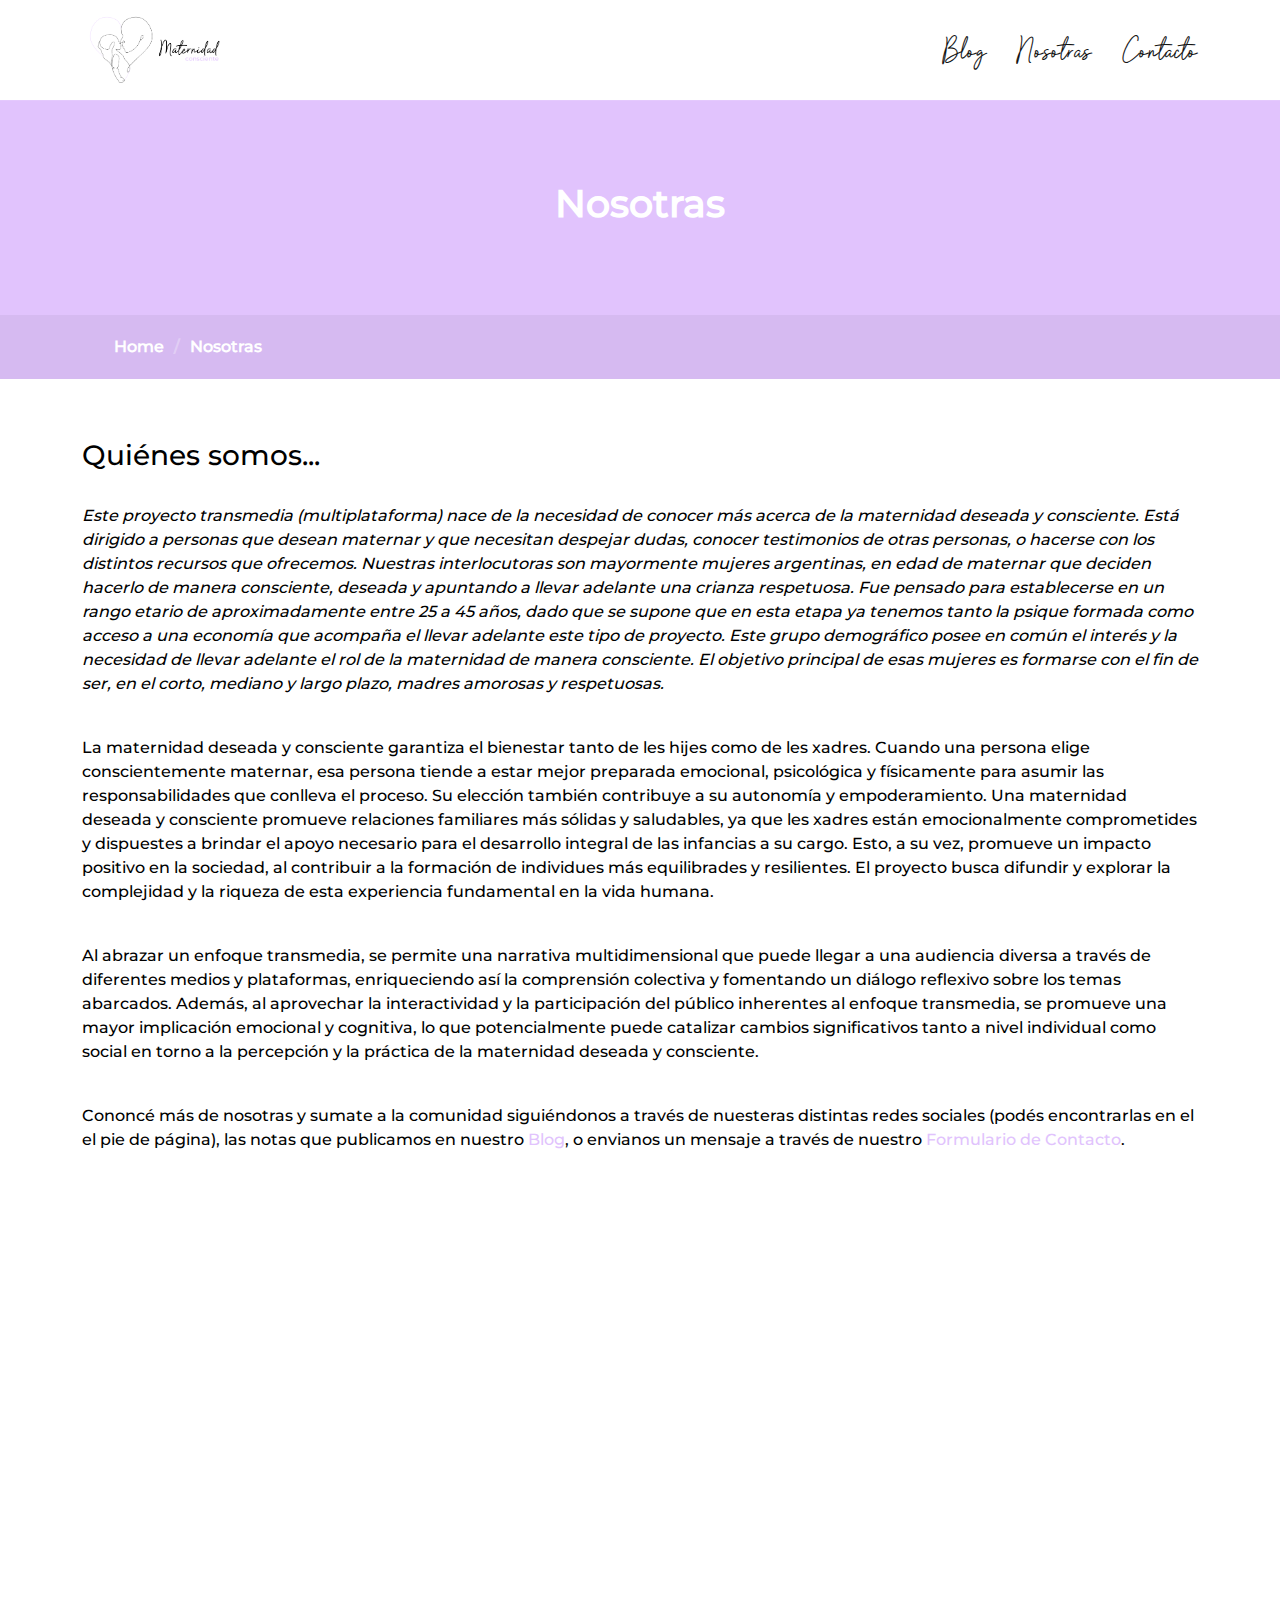
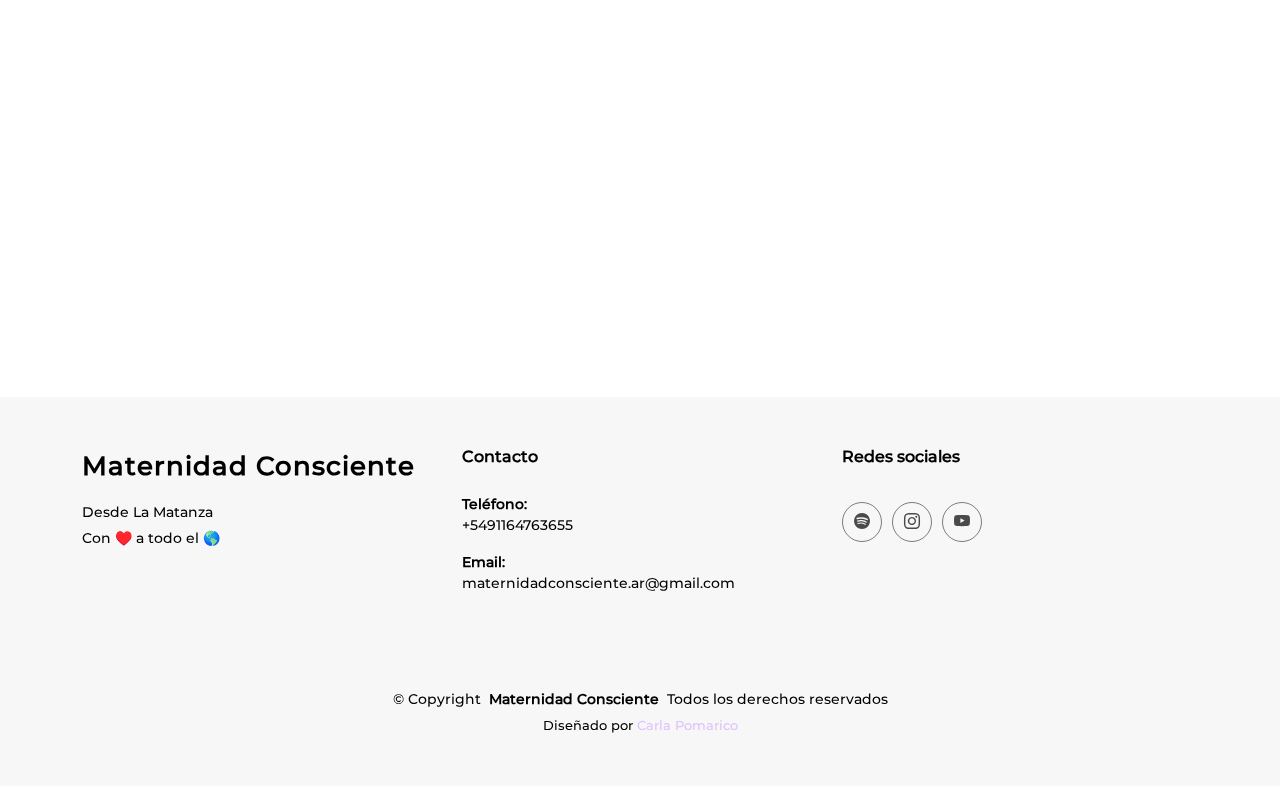
==== commit 8ce41ab5: "cambio about typo" ====
--- a/about.html
+++ b/about.html
@@ -100,7 +100,7 @@
             <br>
             <p class="fst-italic">
               Este proyecto transmedia (multiplataforma) nace de la necesidad de conocer más acerca de la maternidad deseada y consciente. Está dirigido a personas que desean maternar y que necesitan despejar dudas, conocer testimonios de otras personas, o hacerse con los distintos recursos que ofrecemos. 
-              Nuestras interlocutoras son mayormente mujeres argentinas, en edad de maternar que deciden hacerlo de manera consciente, deseada y apuntando a llevar adelante una crianza respetuosa. Fue pensado para establecerse en un rango erario de aproximadamente entre 25 a 45 años, dado que se supone que en esta etapa ya tenemos tanto la psique formada como acceso a una economía que acompaña el llevar adelante este tipo de proyecto. 
+              Nuestras interlocutoras son mayormente mujeres argentinas, en edad de maternar que deciden hacerlo de manera consciente, deseada y apuntando a llevar adelante una crianza respetuosa. Fue pensado para establecerse en un rango etario de aproximadamente entre 25 a 45 años, dado que se supone que en esta etapa ya tenemos tanto la psique formada como acceso a una economía que acompaña el llevar adelante este tipo de proyecto. 
               Este grupo demográfico posee en común el interés y la necesidad de llevar adelante el rol de la maternidad de manera consciente. El objetivo principal de esas mujeres es formarse con el fin de ser, en el corto, mediano y largo plazo, madres amorosas y respetuosas.
             </p><br>
             <p>La maternidad deseada y consciente garantiza el bienestar tanto de les hijes como de les xadres. Cuando una persona elige conscientemente maternar, esa persona tiende a estar mejor preparada emocional, psicológica y físicamente para asumir las responsabilidades que conlleva el proceso. 
